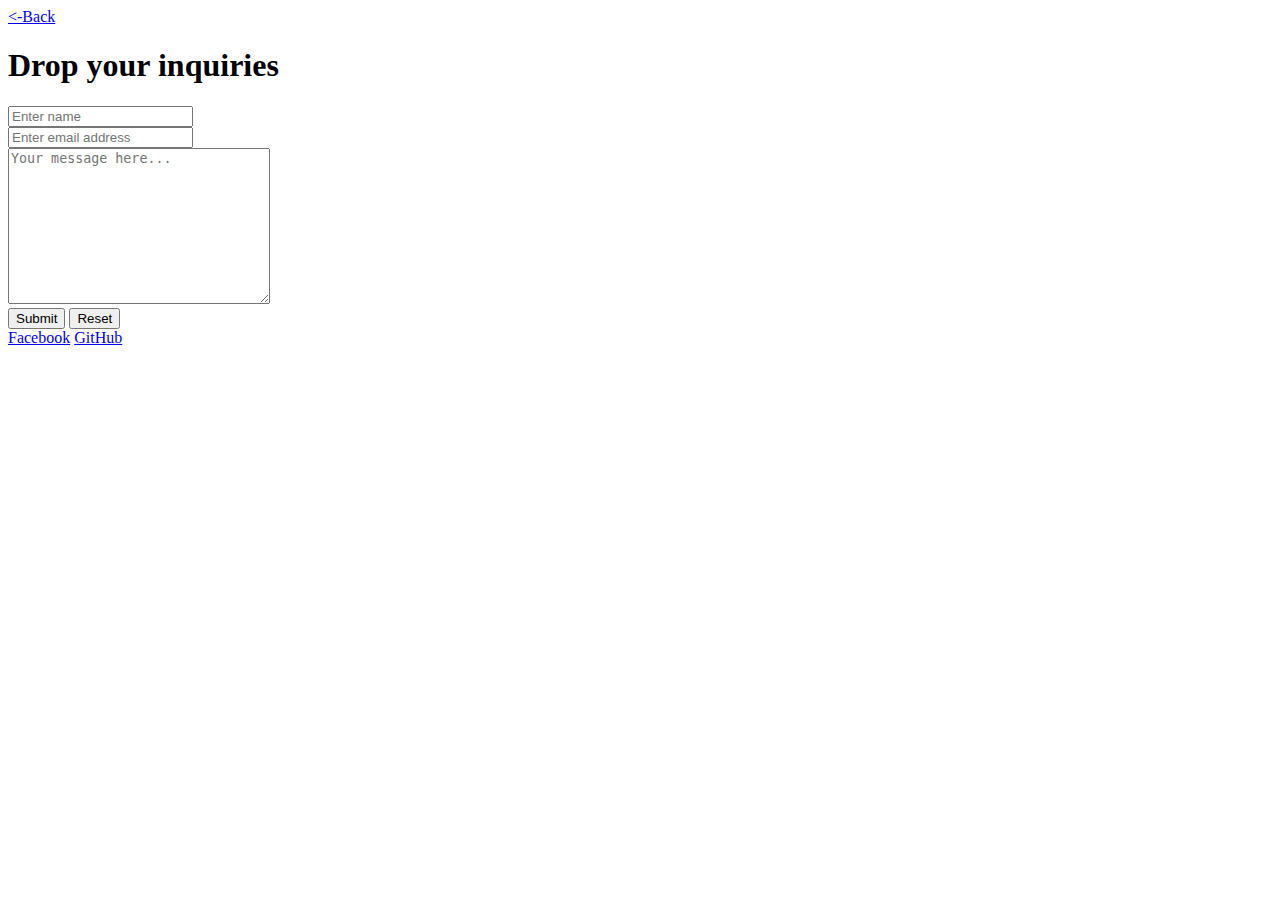
==== contact.html @ 734553e9 "Add files via upload" ====
<!DOCTYPE html>
<html>
    <head>
        <title>
            Inquiry
        </title>
    </head>

    <body>
        <a href="index.html"><-Back</a>

        <h1>Drop your inquiries</h1>

        <form>
            <input type="text" name="name" placeholder="Enter name">
            <br>
            <input type="email" name="Email" placeholder="Enter email address">
            <br>
            <textarea name="message" cols="30" rows="10" placeholder="Your message here..."></textarea>
            <br>
            <input type="submit"> <input type="reset">
            <br>
            <a href="https://www.facebook.com/miggytoledana">Facebook</a>
            <a href="https://github.com/Incarnage">GitHub</a>
        </form>
        
    </body>


</html>
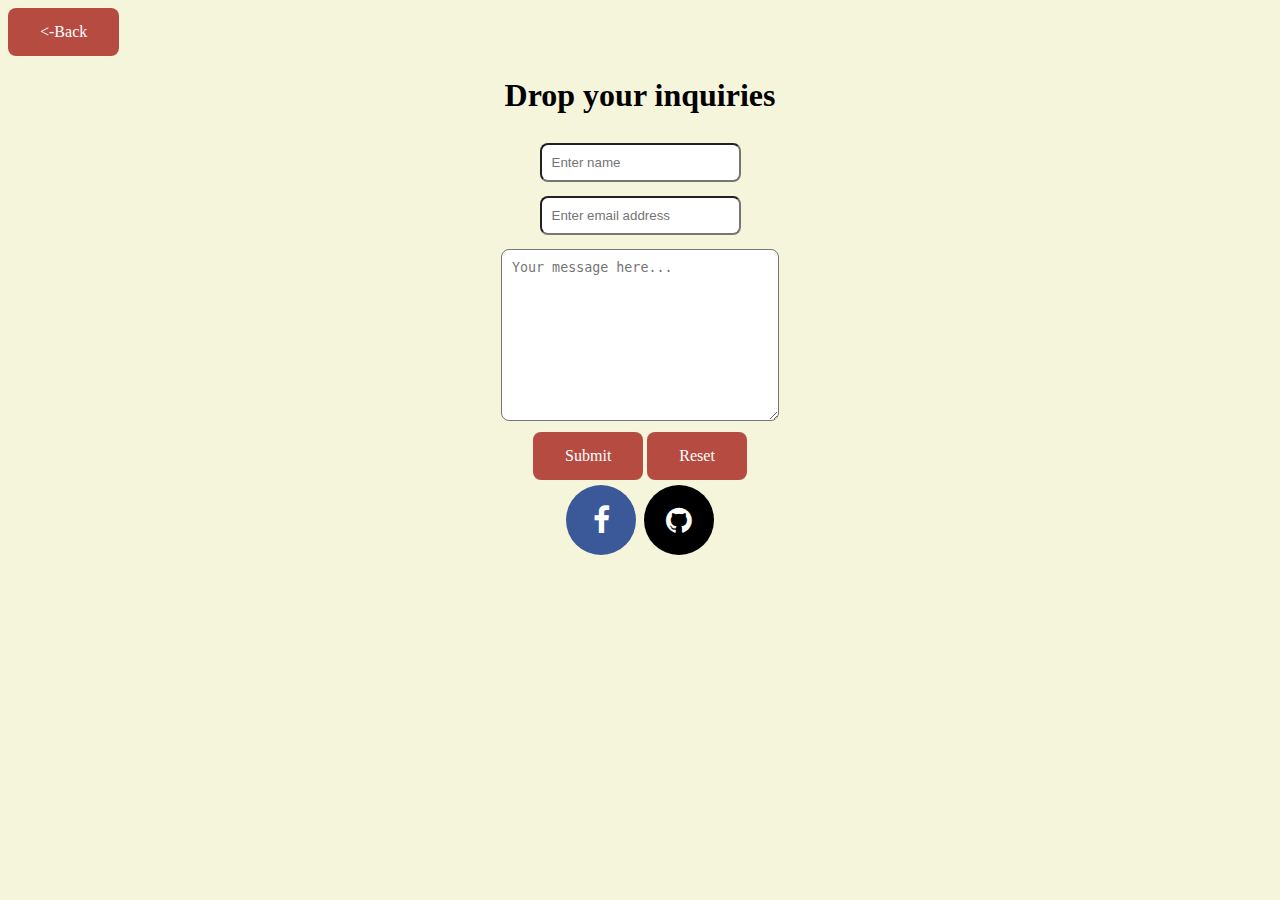
==== commit fdf7ab57: "Update contact.html" ====
--- a/contact.html
+++ b/contact.html
@@ -1,30 +1,35 @@
 <!DOCTYPE html>
 <html>
     <head>
+        <link rel="stylesheet" href="https://cdnjs.cloudflare.com/ajax/libs/font-awesome/4.7.0/css/font-awesome.min.css">
+        <link rel="stylesheet" href="style.css"/>
         <title>
             Inquiry
         </title>
     </head>
 
-    <body>
-        <a href="index.html"><-Back</a>
+    <body class="contact">
+        <a href="index.html" class="bbutton"><-Back</a>
 
-        <h1>Drop your inquiries</h1>
+        
 
-        <form>
-            <input type="text" name="name" placeholder="Enter name">
+        <h1 class="DI">Drop your inquiries</h1>
+
+        <form class="form">
+            <input type="text" class="name" placeholder="Enter name">
             <br>
-            <input type="email" name="Email" placeholder="Enter email address">
+            <input type="email" class="Email" placeholder="Enter email address">
             <br>
-            <textarea name="message" cols="30" rows="10" placeholder="Your message here..."></textarea>
+            <textarea class="message" cols="30" rows="10" placeholder="Your message here..."></textarea>
             <br>
-            <input type="submit"> <input type="reset">
+            <input class='bbutton' type="submit"> <input class='bbutton' type="reset">
             <br>
-            <a href="https://www.facebook.com/miggytoledana">Facebook</a>
-            <a href="https://github.com/Incarnage">GitHub</a>
+            <a href="https://www.facebook.com/miggytoledana" class="fa fa-facebook"></a>
+            <a href="https://github.com/Incarnage" class="fa fa-github"></a>
         </form>
+        
         
     </body>
 
 
-</html>+</html>
--- a/style.css
+++ b/style.css
@@ -0,0 +1,195 @@
+
+.header{
+    font-family: 'Oswald', sans-serif;
+    height: 150px;
+    background: url(bg.png);
+    background-size: cover;
+}
+
+
+.mylname{
+    color: white;
+    font-size:50px;
+    font-weight: bold;
+    text-align: center;
+    margin-top: -160px;
+    padding: 10px;
+    
+
+}
+.myfname{
+    color: white;
+    font-size:40px;
+    text-align: center;
+    margin-top: -77px;
+    padding: 10px;
+    
+
+}
+
+.me{
+    margin-left: 50px;
+    border-radius: 50%; 
+    width: 150px;
+}
+
+.aboutme{
+    font-family:'Times New Roman', Times, serif;
+    font-size: 21px;
+    width: 55%;
+    float: right;
+
+}
+.i{
+    text-decoration: underline;
+    font-weight: bold;
+    color: rgb(182, 75, 66);
+    font-size: 25px;
+}
+
+.q{
+    text-decoration: underline;
+    font-weight: bold;
+    color: rgb(182, 75, 66);
+    font-size: 25px;
+    text-align: center;
+}
+
+.gts{
+    font-family:'Times New Roman', Times, serif;
+    font-size: 18px;
+    
+    
+}
+
+.AC{
+    font-family:'Times New Roman', Times, serif;
+    font-size: 18px;
+    
+    
+    
+}
+
+.educback{
+    font-family:'Times New Roman', Times, serif;
+    font-size: 18px;
+    width: 55%;
+    float: right;
+}
+
+.CR{
+    font-family:'Times New Roman', Times, serif;
+    font-size: 18px;
+}
+
+.crn{
+    font-weight: bold;
+
+}
+
+.crm{
+    color: blue;
+
+}
+
+.left{
+    float: left;
+    width: 40%;
+}
+
+
+.button{
+    position: relative;
+    background-color: rgb(182, 75, 66); 
+    border: none;
+    color: white;
+    padding: 15px 32px;
+    text-align: center;
+    text-decoration: none;
+    display: inline-block;
+    font-size: 15px;
+    transition-duration: 0.4s;
+    margin-top: 40%;
+    font-family: 'Fredoka One', cursive;
+    align-self: center;
+    border-radius: 8px ;
+}
+
+.button:hover{
+    background-color: gray; 
+    color: white;
+}
+
+.contact{
+    background-color: beige;
+}
+.bbutton{
+    position: relative;
+    background-color: rgb(182, 75, 66); 
+    border: none ;
+    color: white;
+    padding: 15px 32px;
+    text-align: center;
+    text-decoration: none;
+    display: inline-block;
+    font-size: 16px;
+    transition-duration: 0.4s;
+    font-family: 'Fredoka One', cursive;
+    align-self: center;
+    border-radius: 8px ;
+}
+
+.bbutton:hover{
+    background-color: gray; 
+    color: white;
+}
+
+.DI{
+    text-align: center;
+}
+
+.form{
+    text-align: center;
+}
+
+.fa{
+  padding: 20px;
+  font-size: 30px;
+  width: 30px;
+  text-align: center;
+  text-decoration: none;
+  margin: 5px 2px;
+}
+
+.fa:hover{
+    opacity: 0.7;
+}
+
+.fa-facebook {
+    background: #3B5998;
+    color: white;
+    border-radius: 50%;
+  }
+
+.fa-github {
+    background: black;
+    color: white;
+    border-radius: 50%;
+  }
+.name{
+    margin: 7px;
+    padding: 10px;
+    border-radius: 8px;
+}
+
+.Email{
+    padding: 10px;
+    margin: 7px;
+    border-radius: 8px;
+}
+
+.message{
+    padding: 10px;
+    margin: 7px;
+    border-radius: 8px;
+}